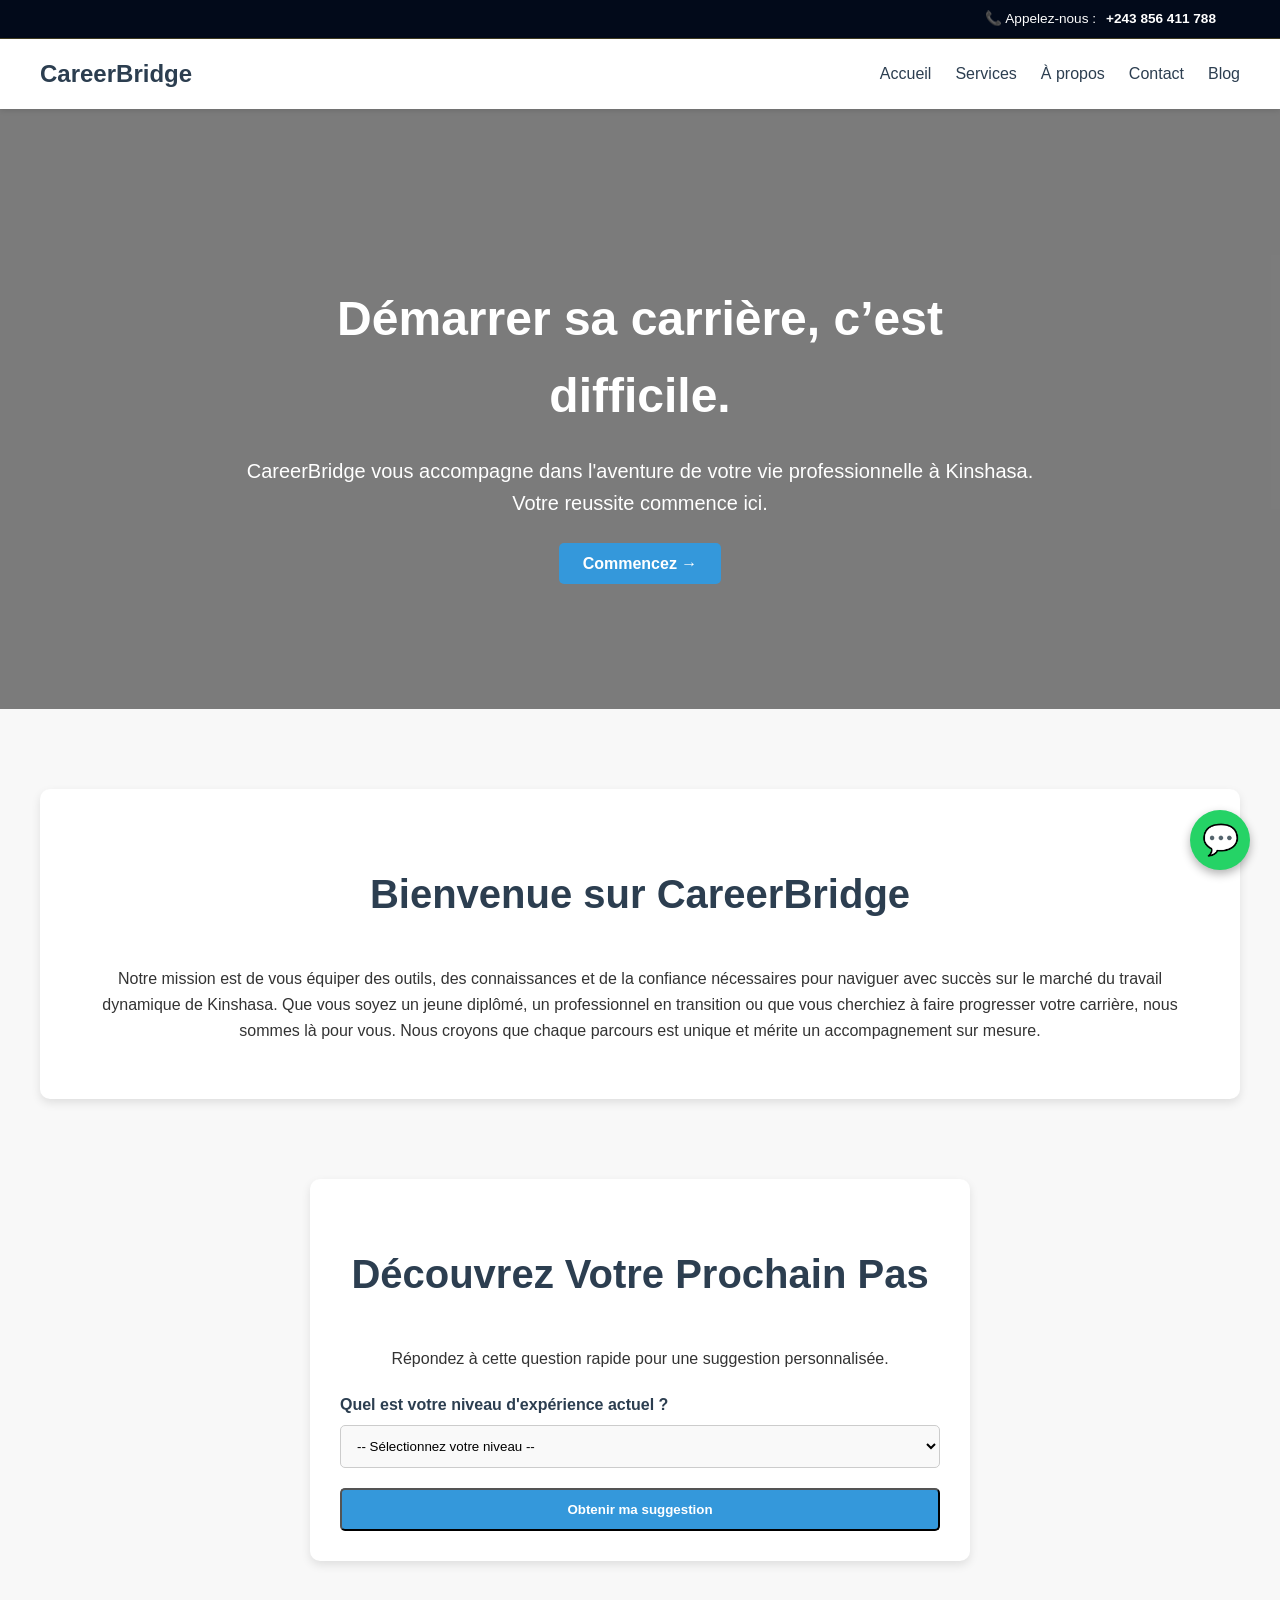
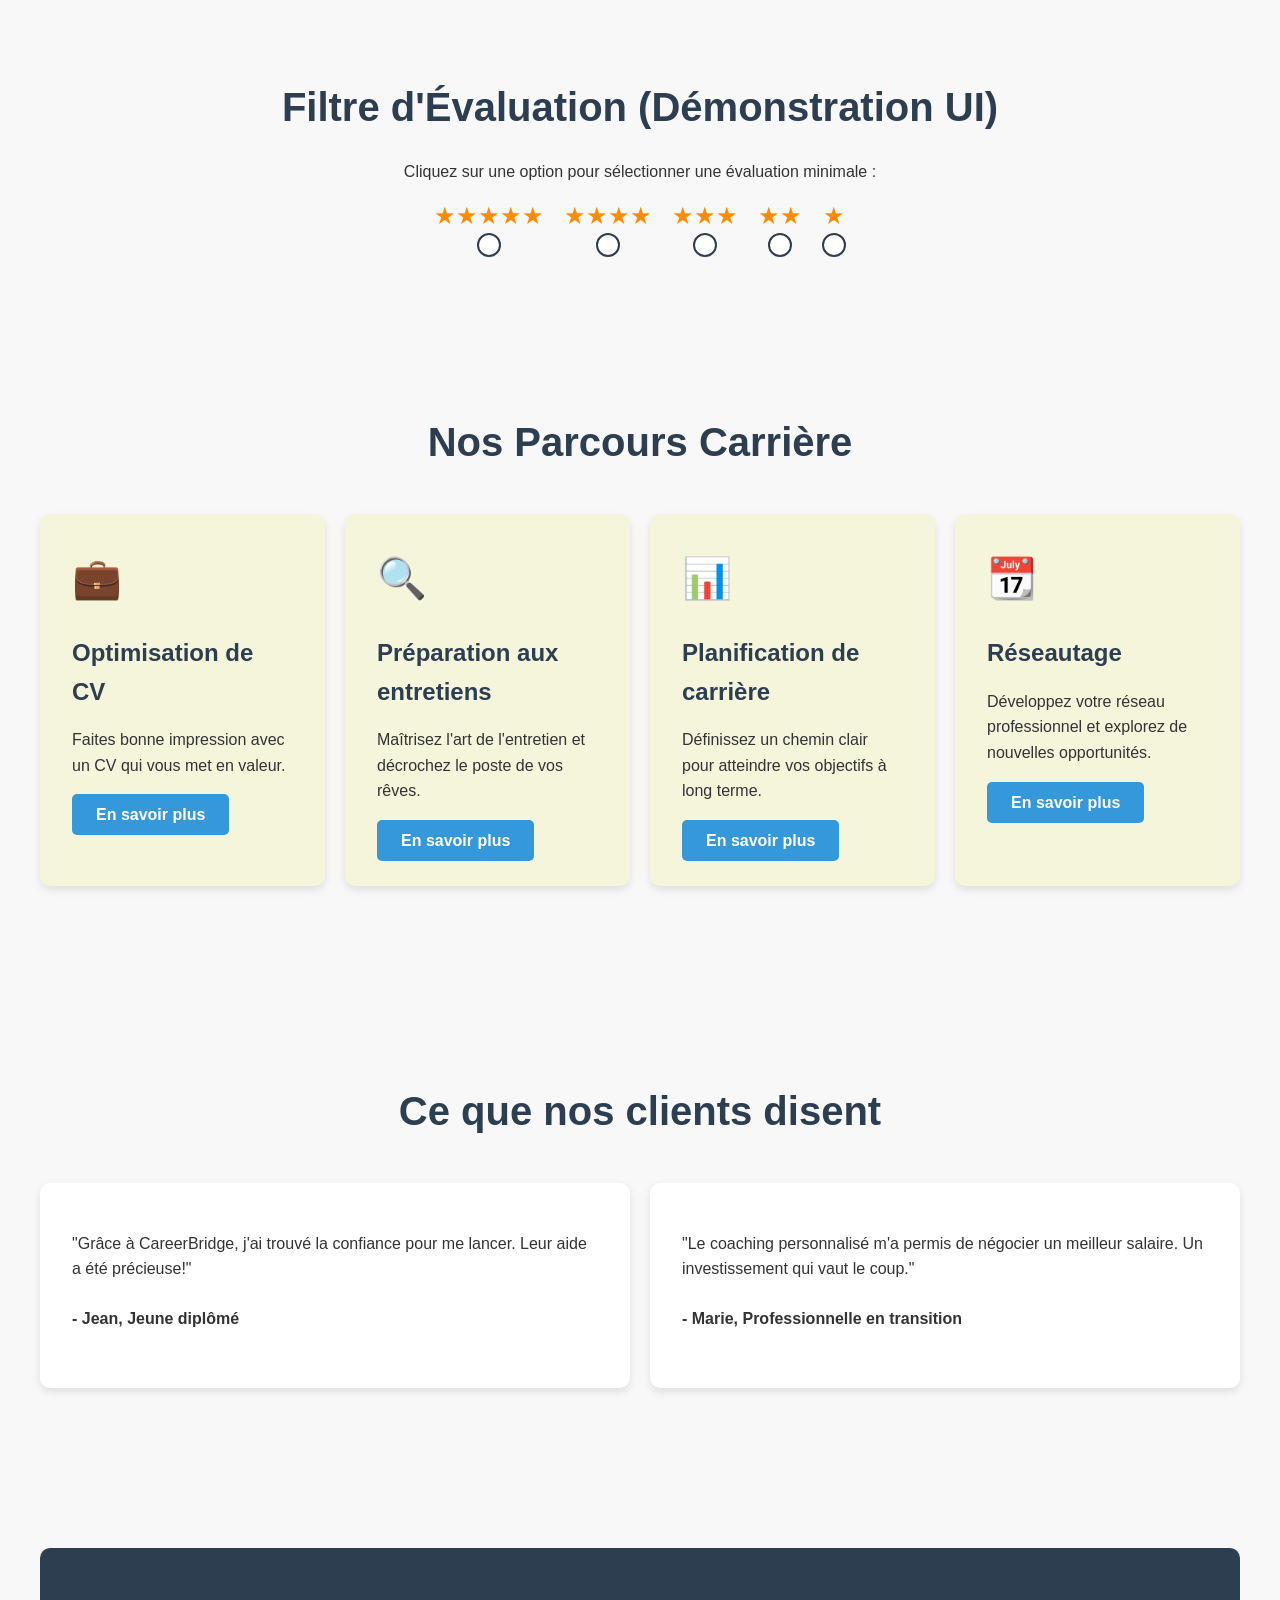
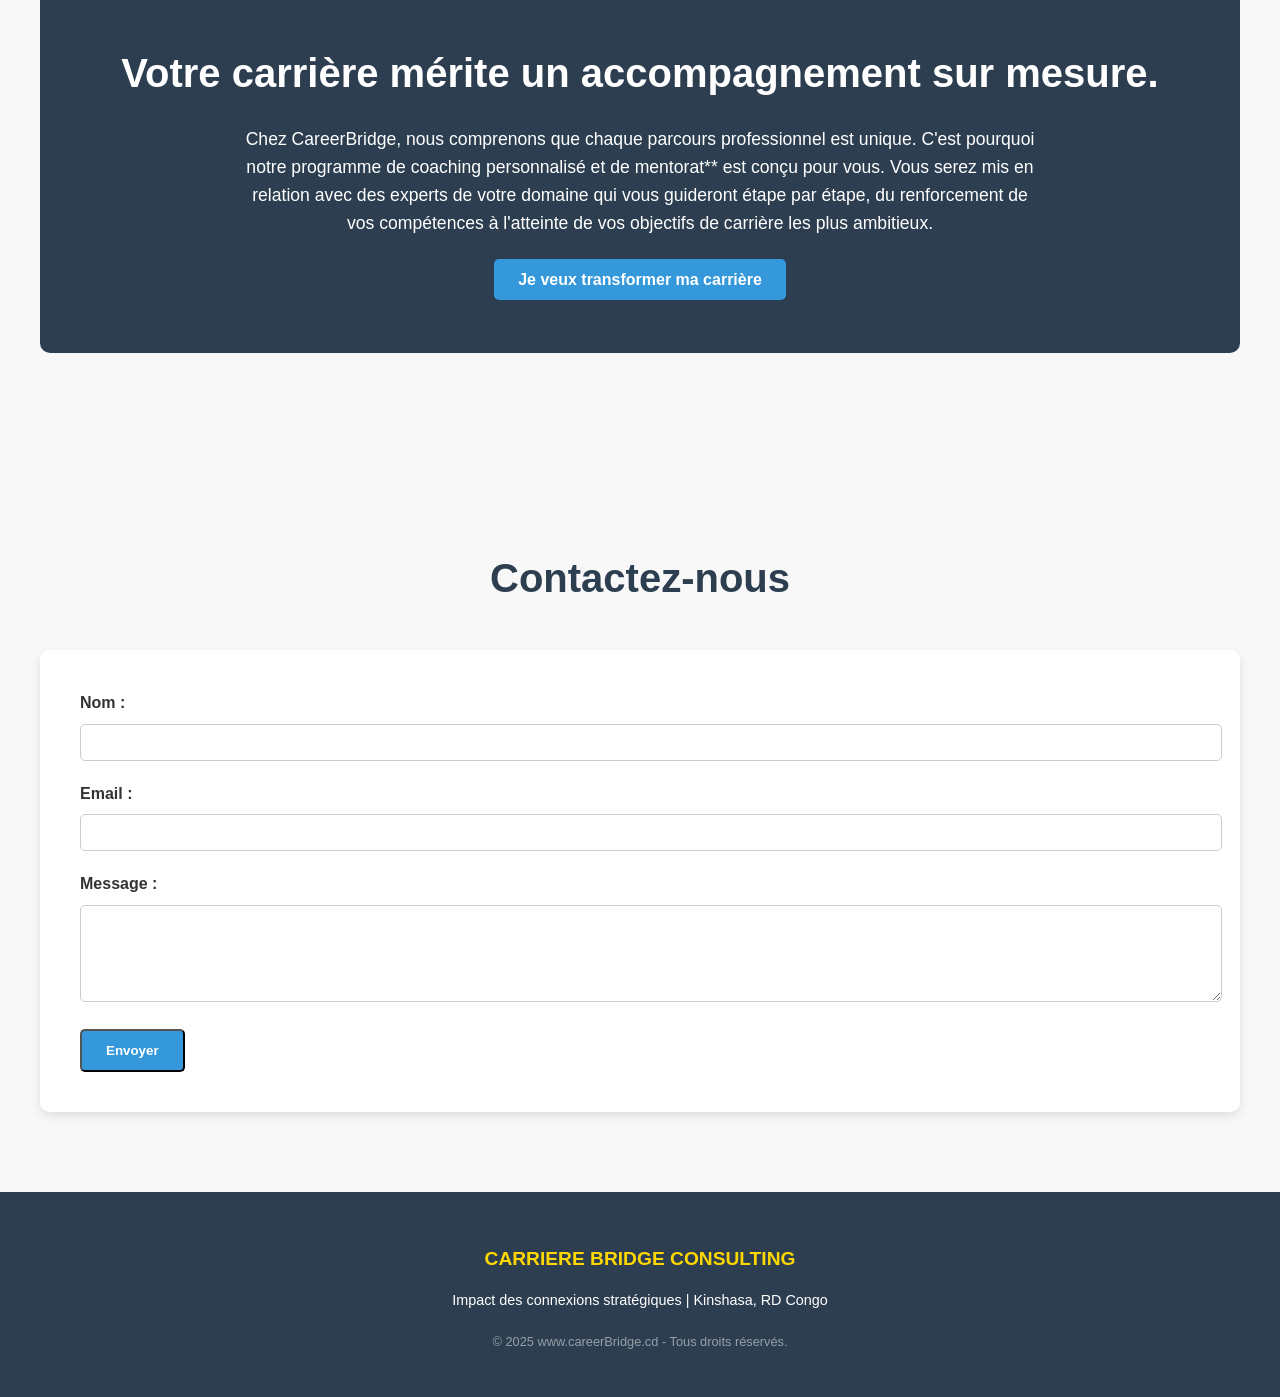
==== index.html @ 822ddd0a "make change" ====
<!DOCTYPE html>
<html lang="fr">
<head>
    <meta charset="UTF-8">
    <meta name="viewport" content="width=device-width, initial-scale=1.0">
    <title>CareerBridge - Accueil</title>
    <meta name="description" content="carrièrebbridge, coaching de carrière à Kinshasa, aide à la recherche d'emploi, optimisation de CV, preparation aux entretiens d'embauche, planification de carrère professionnelle, reseautage professionnel.">
    <meta name="author" content="William Pelo Kibwila">
    <link rel="stylesheet" href="styles/carrière-coaching.css">
    <script src="scripts/carriere-coaching.js" defer></script>
    <link rel="preconnect" href="https://fonts.googleapis.com">
    <link rel="preconnect" href="https://fonts.gstatic.com" crossorigin>
    <link href="https://fonts.googleapis.com/css2?family=Sansita+Sans:ital,wght@0,300..800;1,300..800&family=Roboto:ital@0;1&display=swap" rel="stylesheet">
</head>
<body>
    <div class="top-bar">
        📞 Appelez-nous : <a href="tel:+243856411788">+243 856 411 788</a>
    </div>
    <header class="navbar">
        <div class="container nav-content">
            <a href="index.html" class="logo">CareerBridge</a>
            <ul class="nav-links" id="nav-menu">
                <li><a href="index.html">Accueil</a></li>
                 <li><a href="services.html">Services</a></li>
                <li><a href="a-propos.html">À propos</a></li>
                <li><a href="#contact">Contact</a></li>
                <li><a href="blog.html">Blog</a></li>
            </ul>
            <div class="menu-toggle" id="menu-toggle">
                <span class="hamburger"></span>
            </div>
        </div>
    </header>

    <main>
        <!-- Section Hero Banner -->
        <section class="hero-banner">
            <div class="hero-content">
                <h1>Démarrer sa carrière, c’est difficile.</h1>
                <p>CareerBridge vous accompagne dans l'aventure de votre vie professionnelle à Kinshasa. Votre reussite commence ici.</p>
                <a href="#contact" class="btn">Commencez &rarr;</a>
            </div>
        </section>

        <!-- Section de bienvenue -->
        <section class="section container">
            <div class="welcome-message">
                <h2 class="section-heading">Bienvenue sur CareerBridge</h2>
                <p>Notre mission est de vous équiper des outils, des connaissances et de la confiance nécessaires pour naviguer avec succès sur le marché du travail dynamique de Kinshasa. Que vous soyez un jeune diplômé, un professionnel en transition ou que vous cherchiez à faire progresser votre carrière, nous sommes là pour vous. Nous croyons que chaque parcours est unique et mérite un accompagnement sur mesure.</p>
            </div>
        </section>

        <!-- Section Suggestion de Carrière (JS Conditional Branching Demo) -->
         <section class="section container" style="padding-top: 0;">
            <div class="career-quiz-container">
                <h2 class="section-heading">Découvrez Votre Prochain Pas</h2>
                <p class="text-center mb-6">Répondez à cette question rapide pour une suggestion personnalisée.</p>
                <form id="career-quiz-form" class="quiz-form">
                    <label for="experience-level" class="quiz-label">
                        Quel est votre niveau d'expérience actuel ?
                    </label>
                    <select id="experience-level" class="quiz-input" required>
                        <option value="" disabled selected>-- Sélectionnez votre niveau --</option>
                        <option value="student">Étudiant / Diplômé sans expérience</option>
                        <option value="junior">Junior (1-3 ans d'expérience)</option>
                        <option value="mid">Intermédiaire (3-7 ans d'expérience)</option>
                        <option value="senior">Senior (7+ ans / Transition de carrière)</option>
                    </select>
                    
                    <button type="submit" class="btn quiz-btn">Obtenir ma suggestion</button>
                </form>
                
                <div id="quiz-result" class="quiz-result-box" style="display: none;">
                    <h3 class="result-title">Résultat :</h3>
                    <p class="result-text"></p>
                    <a href="#" class="btn btn-secondary" id="quiz-link" style="display: none;">Voir les ressources</a>
                </div>
            </div>
        </section>

        <!-- Section Filtre d'Évaluation (Démonstration du composant demandé) -->
        <section class="section container" style="padding: 0 0 40px 0;">
            <h2 class="section-heading" style="margin-bottom: 20px;">Filtre d'Évaluation (Démonstration UI)</h2>
            <p style="text-align: center; margin-bottom: 20px;">Cliquez sur une option pour sélectionner une évaluation minimale :</p>
            <div class="rating-filter-container">
                <!-- Groupe 5 Étoiles -->
                <label class="rating-option">
                    <input type="radio" name="rating-filter" value="5">
                    <div class="rating-display">
                        <span class="stars">&#9733;&#9733;&#9733;&#9733;&#9733;</span>
                        <span class="custom-checkbox"></span>
                    </div>
                </label>
                
                <!-- Groupe 4 Étoiles -->
                <label class="rating-option">
                    <input type="radio" name="rating-filter" value="4">
                    <div class="rating-display">
                        <span class="stars">&#9733;&#9733;&#9733;&#9733;</span>
                        <span class="custom-checkbox"></span>
                    </div>
                </label>
                
                <!-- Groupe 3 Étoiles -->
                <label class="rating-option">
                    <input type="radio" name="rating-filter" value="3">
                    <div class="rating-display">
                        <span class="stars">&#9733;&#9733;&#9733;</span>
                        <span class="custom-checkbox"></span>
                    </div>
                </label>
                
                <!-- Groupe 2 Étoiles -->
                <label class="rating-option">
                    <input type="radio" name="rating-filter" value="2">
                    <div class="rating-display">
                        <span class="stars">&#9733;&#9733;</span>
                        <span class="custom-checkbox"></span>
                    </div>
                </label>
                
                <!-- Groupe 1 Étoile -->
                <label class="rating-option">
                    <input type="radio" name="rating-filter" value="1">
                    <div class="rating-display">
                        <span class="stars">&#9733;</span>
                        <span class="custom-checkbox"></span>
                    </div>
                </label>
            </div>
        </section>

        <!-- Section Cartes “Parcours Carrière” -->
        <section class="section container">
            <h2 class="section-heading">Nos Parcours Carrière</h2>
            <div class="cartes-container">
                <div class="carte">
                    <span class="carte-icone">&#x1F4BC;</span>
                    <h3>Optimisation de CV</h3>
                    <p>Faites bonne impression avec un CV qui vous met en valeur.</p>
                    <a href="services.html" class="btn">En savoir plus</a>
                </div>
                <div class="carte">
                    <span class="carte-icone">&#x1F50D;</span>
                    <h3>Préparation aux entretiens</h3>
                    <p>Maîtrisez l'art de l'entretien et décrochez le poste de vos rêves.</p>
                    <a href="services.html" class="btn">En savoir plus</a>
                </div>
                <div class="carte">
                    <span class="carte-icone">&#x1F4CA;</span>
                    <h3>Planification de carrière</h3>
                    <p>Définissez un chemin clair pour atteindre vos objectifs à long terme.</p>
                    <a href="services.html" class="btn">En savoir plus</a>
                </div>
                <div class="carte">
                    <span class="carte-icone">&#x1F4C6;</span>
                    <h3>Réseautage</h3>
                    <p>Développez votre réseau professionnel et explorez de nouvelles opportunités.</p>
                    <a href="services.html" class="btn">En savoir plus</a>
                </div>
            </div>
        </section>
        
        <!-- Section Témoignages -->
        <section class="section container">
            <h2 class="section-heading">Ce que nos clients disent</h2>
            <div class="cartes-container">
                <div class="carte" style="background-color: white;">
                    <p>"Grâce à CareerBridge, j'ai trouvé la confiance pour me lancer. Leur aide a été précieuse!"</p>
                    <p><strong>- Jean, Jeune diplômé</strong></p>
                </div>
                <div class="carte" style="background-color: white;">
                    <p>"Le coaching personnalisé m'a permis de négocier un meilleur salaire. Un investissement qui vaut le coup."</p>
                    <p><strong>- Marie, Professionnelle en transition</strong></p>
                </div>
            </div>
        </section>

        <!-- Section Vente (Sales Pitch) -->
        <section class="section container">
            <div class="sales-pitch">
                <h2>Votre carrière mérite un accompagnement sur mesure.</h2>
                <p>
                    Chez CareerBridge, nous comprenons que chaque parcours professionnel est unique. C'est pourquoi notre programme de coaching personnalisé et de mentorat** est conçu pour vous. Vous serez mis en relation avec des experts de votre domaine qui vous guideront étape par étape, du renforcement de vos compétences à l'atteinte de vos objectifs de carrière les plus ambitieux.
                </p>
                <a href="#contact" class="btn">Je veux transformer ma carrière</a>
            </div>
        </section>

        <!-- Section Contact -->
        <section class="section container" id="contact">
            <h2 class="section-heading">Contactez-nous</h2>
            <div class="form-container">
                <div id="status-message" class="message-status"></div>
                <form id="contact-form">
                    <label for="nom">Nom :</label>
                    <input type="text" id="nom" name="nom" required>

                    <label for="email">Email :</label>
                    <input type="email" id="email" name="email" required>

                    <label for="message">Message :</label>
                    <textarea id="message" name="message" rows="5" required></textarea>

                    <button type="submit" class="btn">Envoyer</button>
                </form>
            </div>
        </section>
    </main>

    <footer class="footer">
        <p style="color: gold; font-weight: bold; margin-bottom: 7px; font-size: 1.2rem;">CARRIERE BRIDGE CONSULTING</p>
        <p>Impact des connexions stratégiques | Kinshasa, RD Congo</p>
        <p style="font-size: 0.8rem; margin-top: 20px; opacity: 0.5;">&copy; 2025 www.careerBridge.cd - Tous droits réservés.</p>
    </footer>

    <a href="https://wa.me/243856411788" class="whatsapp-float">💬</a>
</body>
</html>
---- styles/carrière-coaching.css ----
:root {
    --couleur-primaire: #2c3e50; /* Bleu marine */
    --couleur-secondaire: #f5f5dc; /* Beige */
    --couleur-bouton: #3498db; /* Bleu foncé */
    --couleur-texte: #333;
}

body {
    font-family: Arial, sans-serif;
    margin: 0;
    padding: 0;
    color: var(--couleur-texte);
    background-color: #f8f8f8;
    line-height: 1.6;
}

.top-bar {
            background: #020a1a;
            color: white;
            padding: 8px 5%;
            display: flex;
            justify-content: flex-end;
            font-size: 0.85rem;
            border-bottom: 1px solid rgba(212, 175, 55, 0.3);
        }

.top-bar a { color: var(--gold); text-decoration: none; font-weight: bold; margin-left: 10px; }


.container {
    max-width: 1200px;
    margin: 0 auto;
    padding: 0 20px;
}

/* Navbar */
.navbar {
    background: #fff;
    padding: 1rem 0;
    box-shadow: 0 2px 5px rgba(0,0,0,0.1);
    position: sticky;
    top: 0;
    z-index: 1000;
}

.navbar .nav-content {
    display: flex;
    justify-content: space-between;
    align-items: center;
}

.navbar .logo {
    font-size: 1.5rem;
    font-weight: bold;
    color: var(--couleur-primaire);
    display: flex; /* Permet d'aligner l'icône et le texte */
    align-items: center;
    text-decoration: none;
}

/* Style spécifique pour le nouveau logo */
.logo-icon {
    font-size: 1.8rem;
    color: var(--couleur-bouton); /* Bleu foncé pour l'icône */
    margin-right: 8px;
    line-height: 1;
    /* Symbole de pont (comme un pont) avec une flèche (ascension) */
}

.navbar .nav-links {
    list-style: none;
    display: flex;
    gap: 1.5rem;
    margin: 0;
    padding: 0;
}

.navbar a {
    text-decoration: none;
    color: var(--couleur-primaire);
    font-weight: 500;
    transition: color 0.3s ease;
}

.navbar a:hover {
    color: var(--couleur-bouton);
}

.navbar .menu-toggle {
    display: none;
    cursor: pointer;
}

.navbar .hamburger {
    width: 25px;
    height: 3px;
    background: var(--couleur-primaire);
    position: relative;
    transition: 0.3s;
}
.navbar .hamburger::before,
.navbar .hamburger::after {
    content: '';
    position: absolute;
    width: 25px;
    height: 3px;
    background: var(--couleur-primaire);
    transition: 0.3s;
}
.navbar .hamburger::before { top: -8px; }
.navbar .hamburger::after { top: 8px; }


/* Hero Banner */
.hero-banner {
    background: url('https://placehold.co/1200x600/60A5FA/FFFFFF?text=Etudiants+et+jeunes+professionnels+à+Kinshasa') no-repeat center center/cover;
    height: 600px;
    display: flex;
    align-items: center;
    justify-content: center;
    text-align: center;
    color: white;
    position: relative;
    overflow: hidden;
    z-index: 1;
}

.hero-banner::before {
    content: '';
    position: absolute;
    top: 0;
    left: 0;
    width: 100%;
    height: 100%;
    background: rgba(0,0,0,0.5);
    z-index: -1;
}

.hero-banner .hero-content {
    max-width: 800px;
    padding: 20px;
}

.hero-banner h1 {
    font-size: 3rem;
    margin-bottom: 10px;
}

.hero-banner p {
    font-size: 1.25rem;
    margin-bottom: 2rem;
}

.btn {
    background: var(--couleur-bouton);
    color: white;
    padding: 12px 24px;
    text-decoration: none;
    border-radius: 5px;
    font-weight: bold;
    transition: background 0.3s ease, transform 0.3s ease;
}

.btn:hover {
    background: #2980b9;
    transform: scale(1.05);
}

/* Sections */
.section {
    padding: 80px 0;
}

.section-heading {
    text-align: center;
    font-size: 2.5rem;
    margin-bottom: 40px;
    color: var(--couleur-primaire);
}

.welcome-message {
    background-color: #fff;
    box-shadow: 0 4px 10px rgba(0,0,0,0.1);
    text-align: center;
    padding: 40px;
    border-radius: 10px;
}

/* Cartes de parcours */
.cartes-container {
    display: grid;
    grid-template-columns: repeat(auto-fit, minmax(250px, 1fr));
    gap: 20px;
}

.carte {
    background-color: var(--couleur-secondaire);
    border-radius: 10px;
    padding: 2rem;
    box-shadow: 0 4px 8px rgba(0,0,0,0.1);
    transition: transform 0.3s ease, box-shadow 0.3s ease;
}

.carte:hover {
    transform: translateY(-10px);
    box-shadow: 0 8px 16px rgba(0,0,0,0.2);
}

.carte-icone {
    font-size: 2.5rem;
    color: var(--couleur-bouton);
    margin-bottom: 1rem;
}

.carte h3 {
    font-size: 1.5rem;
    margin-bottom: 0.5rem;
    color: var(--couleur-primaire);
}

.carte p {
    font-size: 1rem;
    margin-bottom: 1.5rem;
}

.sales-pitch {
    background-color: #2c3e50;
    color: white;
    padding: 60px 20px;
    text-align: center;
    border-radius: 10px;
}

.sales-pitch h2 {
    font-size: 2.5rem;
    margin-bottom: 20px;
}

.sales-pitch p {
    font-size: 1.1rem;
    max-width: 800px;
    margin: 0 auto 30px;
}

/* Formulaire de contact */
.form-container {
    background-color: #fff;
    padding: 40px;
    border-radius: 10px;
    box-shadow: 0 4px 10px rgba(0,0,0,0.1);
}

.form-container label {
    display: block;
    margin-bottom: 8px;
    font-weight: bold;
}

.form-container input,
.form-container textarea {
    width: 100%;
    padding: 10px;
    border: 1px solid #ccc;
    border-radius: 5px;
    margin-bottom: 20px;
}

.message-status {
    padding: 15px;
    margin-bottom: 20px;
    border-radius: 5px;
    text-align: center;
    font-weight: bold;
    display: none;
}

.message-status.success {
    background-color: #d4edda;
    color: #155724;
}

.message-status.error {
    background-color: #f8d7da;
    color: #721c24;
}

/* Footer */
.footer {
    background: var(--couleur-primaire);
    color: #fff;
    text-align: center;
    padding: 2rem 0;
    font-size: 0.9rem;
}

/* Responsive Design */
@media (max-width: 768px) {
    .navbar .nav-links {
        display: none;
        flex-direction: column;
        position: absolute;
        top: 65px;
        left: 0;
        width: 100%;
        background: #fff;
        box-shadow: 0 4px 5px rgba(0,0,0,0.1);
        padding: 1rem 0;
        text-align: center;
    }

    .navbar .nav-links.active {
        display: flex;
    }
    
    .navbar .menu-toggle {
        display: block;
    }
}
    /* --- Styles pour le composant de filtre d'évaluation (Étoiles/Checkbox) --- */
    .rating-filter-container {
        display: flex;
        justify-content: center;
        gap: 20px;
        flex-wrap: wrap;
        margin-top: 20px;
    }

    .rating-option {
        cursor: pointer;
        display: inline-flex;
        flex-direction: column;
        align-items: center;
        transition: opacity 0.2s;
    }

    /* Cacher l'input radio natif */
    .rating-option input[type="radio"] {
        position: absolute;
        opacity: 0;
        width: 1px;
        height: 1px;
        overflow: hidden;
        pointer-events: none;
    }

    /* Affichage des étoiles */
    .stars {
        font-size: 1.5rem;
        color: rgb(255, 140, 0);
        margin-bottom: 5px; /* Espace entre les étoiles et le checkbox */
        line-height: 1;
        white-space: nowrap; /* Empêche les étoiles de se casser sur plusieurs lignes */
    }
    
    /* Conteneur pour l'alignement vertical */
    .rating-display {
        display: flex;
        flex-direction: column;
        align-items: center;
    }

    /* Style du checkbox circulaire (l'élément visuel) */
    .custom-checkbox {
        width: 20px;
        height: 20px;
        border-radius: 50%;
        border: 2px solid var(--couleur-primaire);
        background-color: white;
        box-shadow: inset 0 0 0 0 white; /* Pour la transition */
        transition: all 0.2s ease-in-out;
        display: block;
        position: relative;
    }

    /* Style lorsque le radio est COCHÉ */
    .rating-option input[type="radio"]:checked + .rating-display .custom-checkbox {
        background-color: var(--couleur-bouton); /* Remplissage bleu foncé */
        border-color: var(--couleur-bouton);
        box-shadow: inset 0 0 0 3px white; /* Effet de cercle intérieur blanc */
    }
    
    /* Effet au survol */
    .rating-option:hover {
        opacity: 0.8;
    }
    
    /* --- Styles pour l'Outil de Suggestion de Carrière --- */
    .career-quiz-container {
        background-color: #fff;
        padding: 30px;
        border-radius: 10px;
        box-shadow: 0 4px 10px rgba(0,0,0,0.1);
        max-width: 600px;
        margin: 0 auto;
        text-align: center;
    }
    .quiz-form {
        text-align: left;
        margin-top: 20px;
    }
    .quiz-label {
        display: block;
        margin-bottom: 8px;
        font-weight: bold;
        color: var(--couleur-primaire);
    }
    .quiz-input {
        width: 100%;
        padding: 12px;
        border: 1px solid #ccc;
        border-radius: 5px;
        margin-bottom: 20px;
        background-color: #f9f9f9;
    }
    .quiz-btn {
        display: block;
        width: 100%;
        text-align: center;
    }
    .quiz-result-box {
        margin-top: 30px;
        padding: 20px;
        border-radius: 8px;
        border: 2px solid var(--couleur-bouton);
        background-color: #eaf4fb;
        text-align: center;
    }
    .result-title {
        color: var(--couleur-primaire);
        font-size: 1.5rem;
        margin-bottom: 10px;
    }
    .btn-secondary {
        background: #f1c40f; /* Jaune pour l'accent */
        margin-top: 15px;
        display: inline-block !important;
    }

    /* --- Bouton flottant wattshapp --- */
    .whatsapp-float {
            position: fixed; bottom: 30px; right: 30px; background: #25D366;
            color: white; width: 60px; height: 60px; border-radius: 50%;
            display: flex; justify-content: center; align-items: center;
            font-size: 30px; box-shadow: 0 4px 10px rgba(0,0,0,0.3);
            text-decoration: none; z-index: 1000;
        }
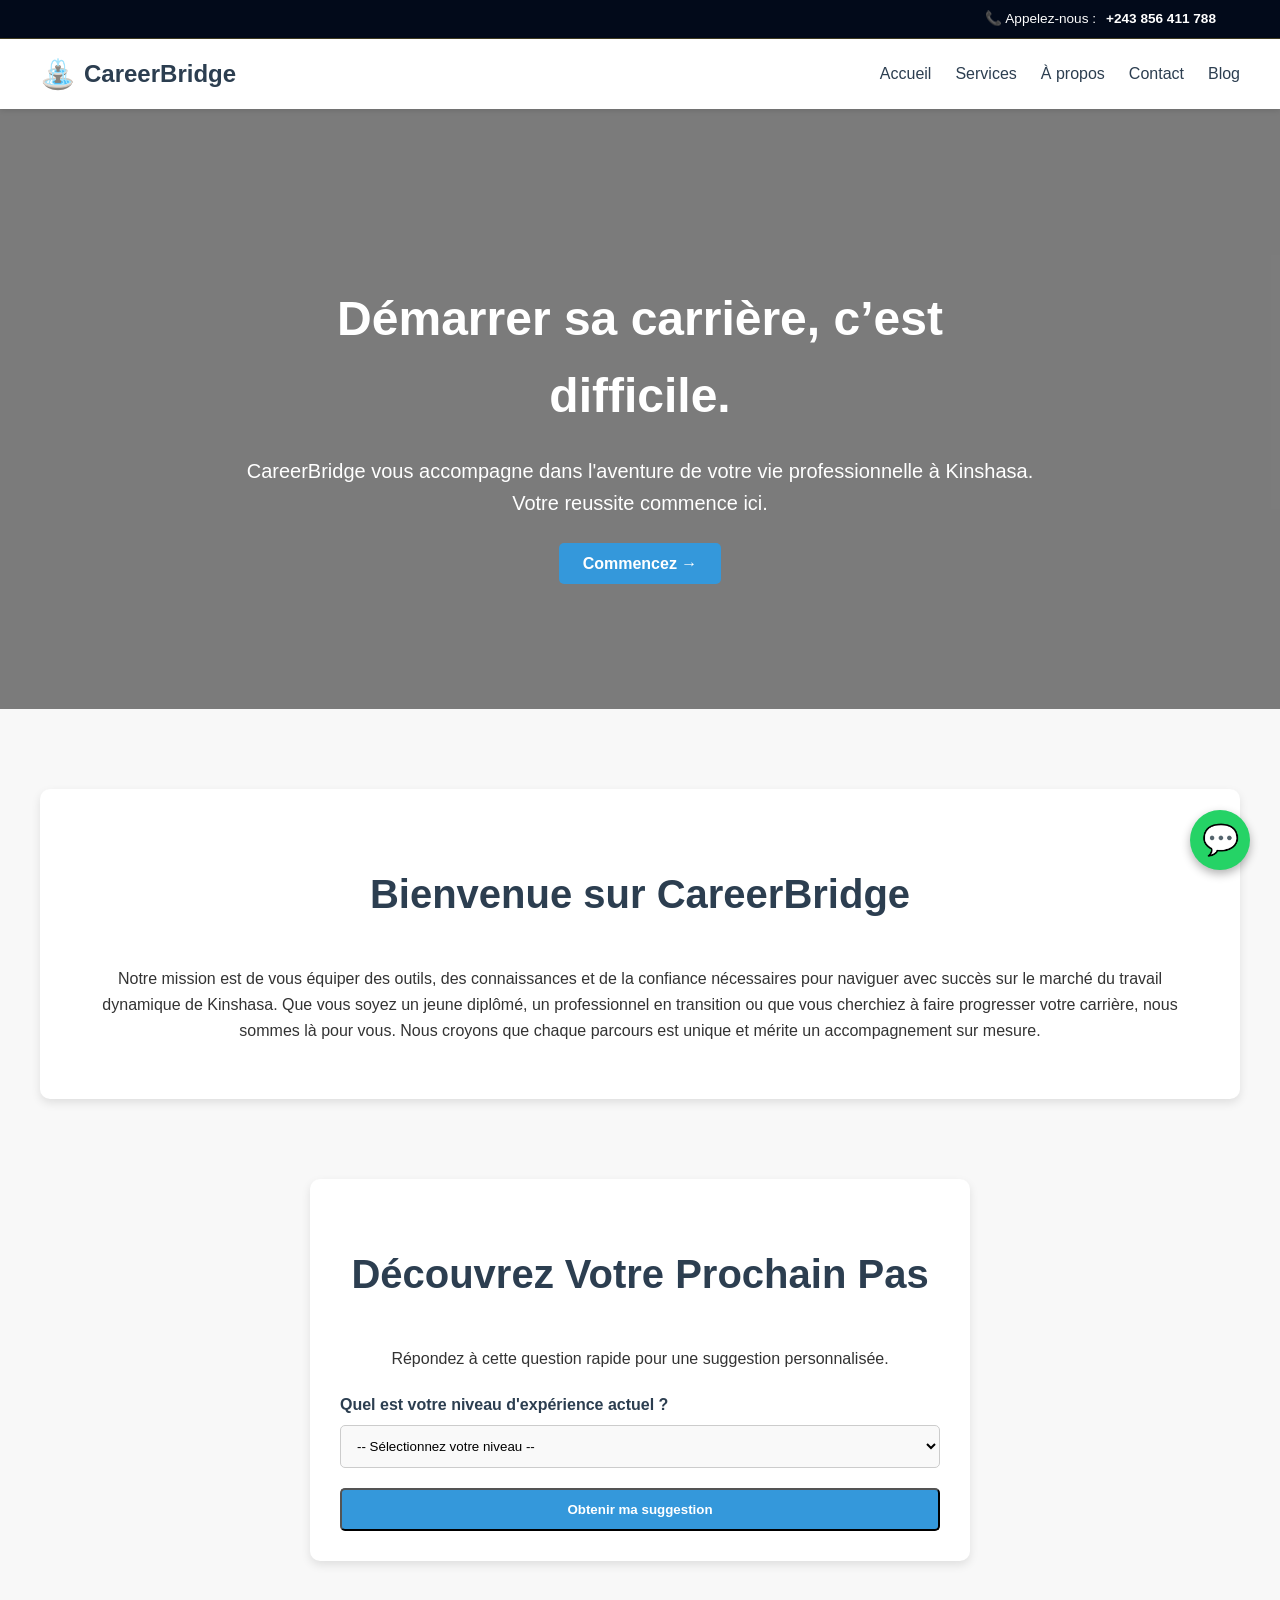
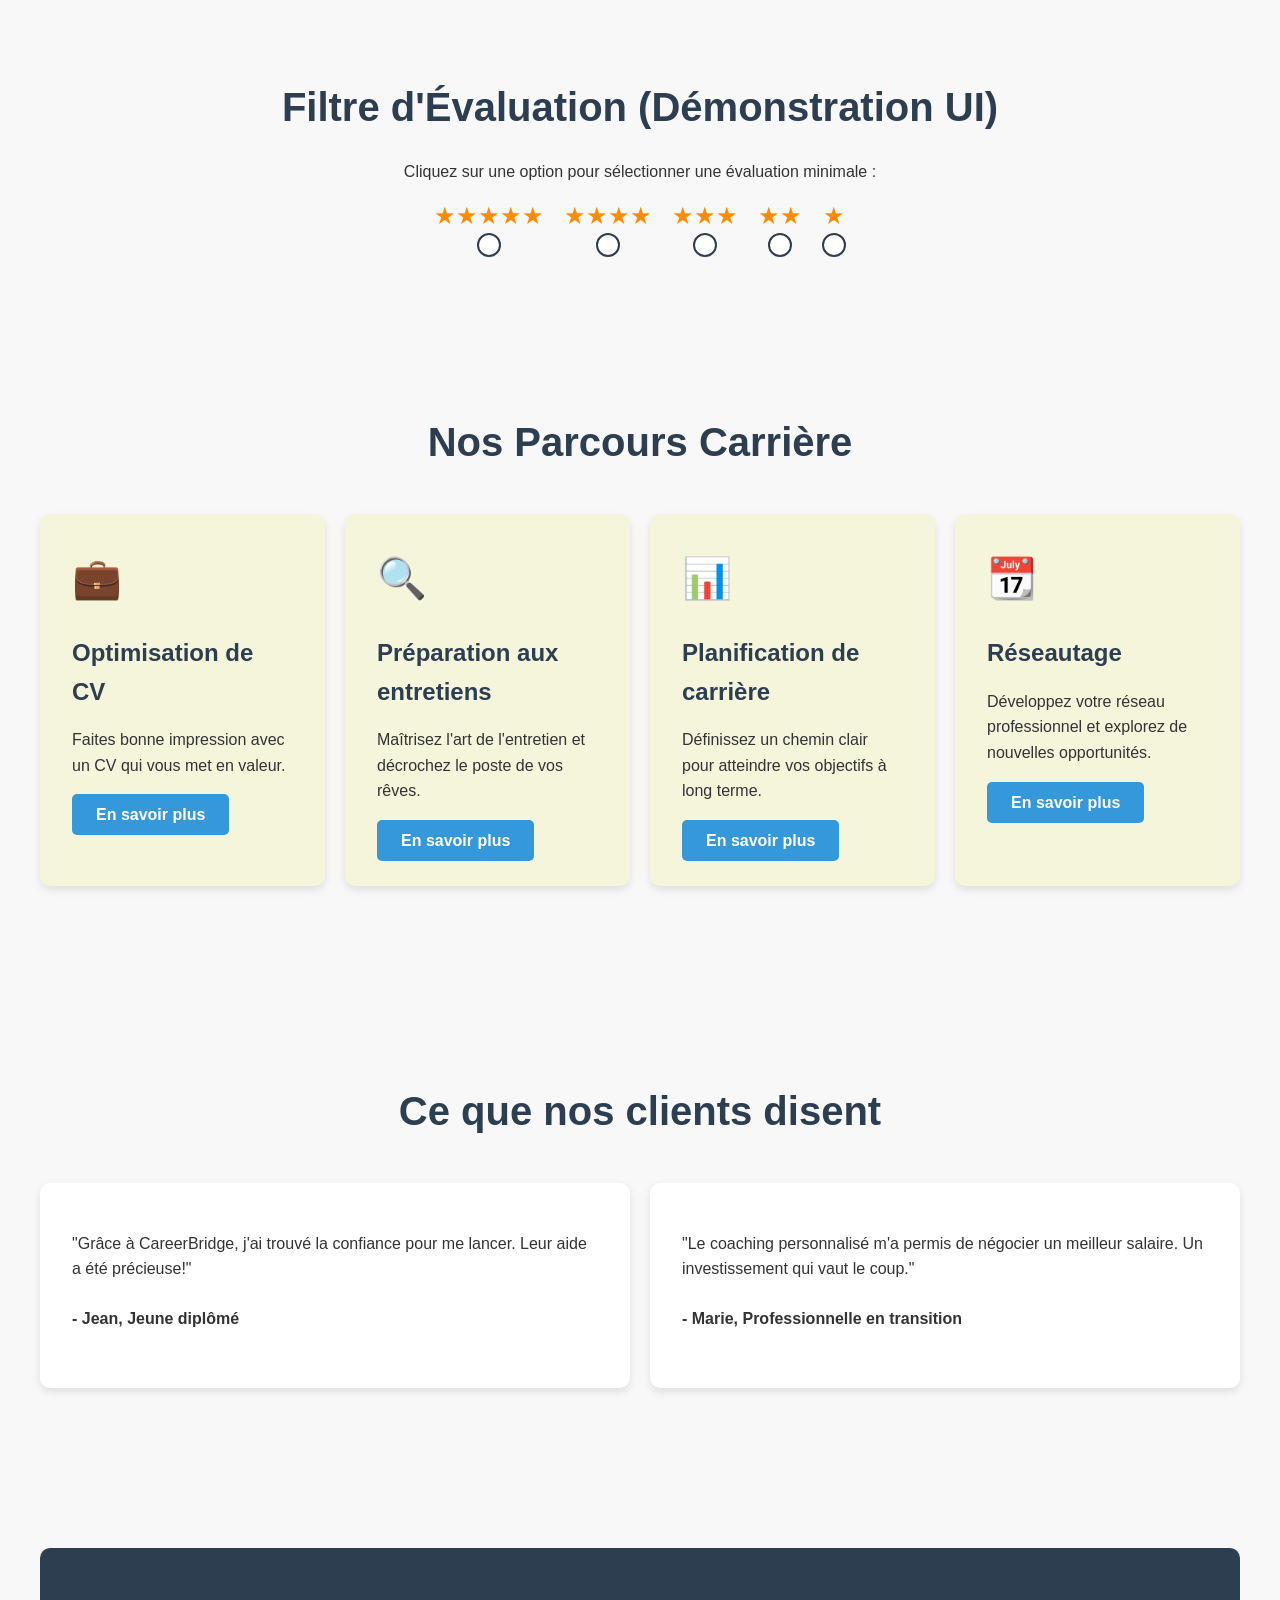
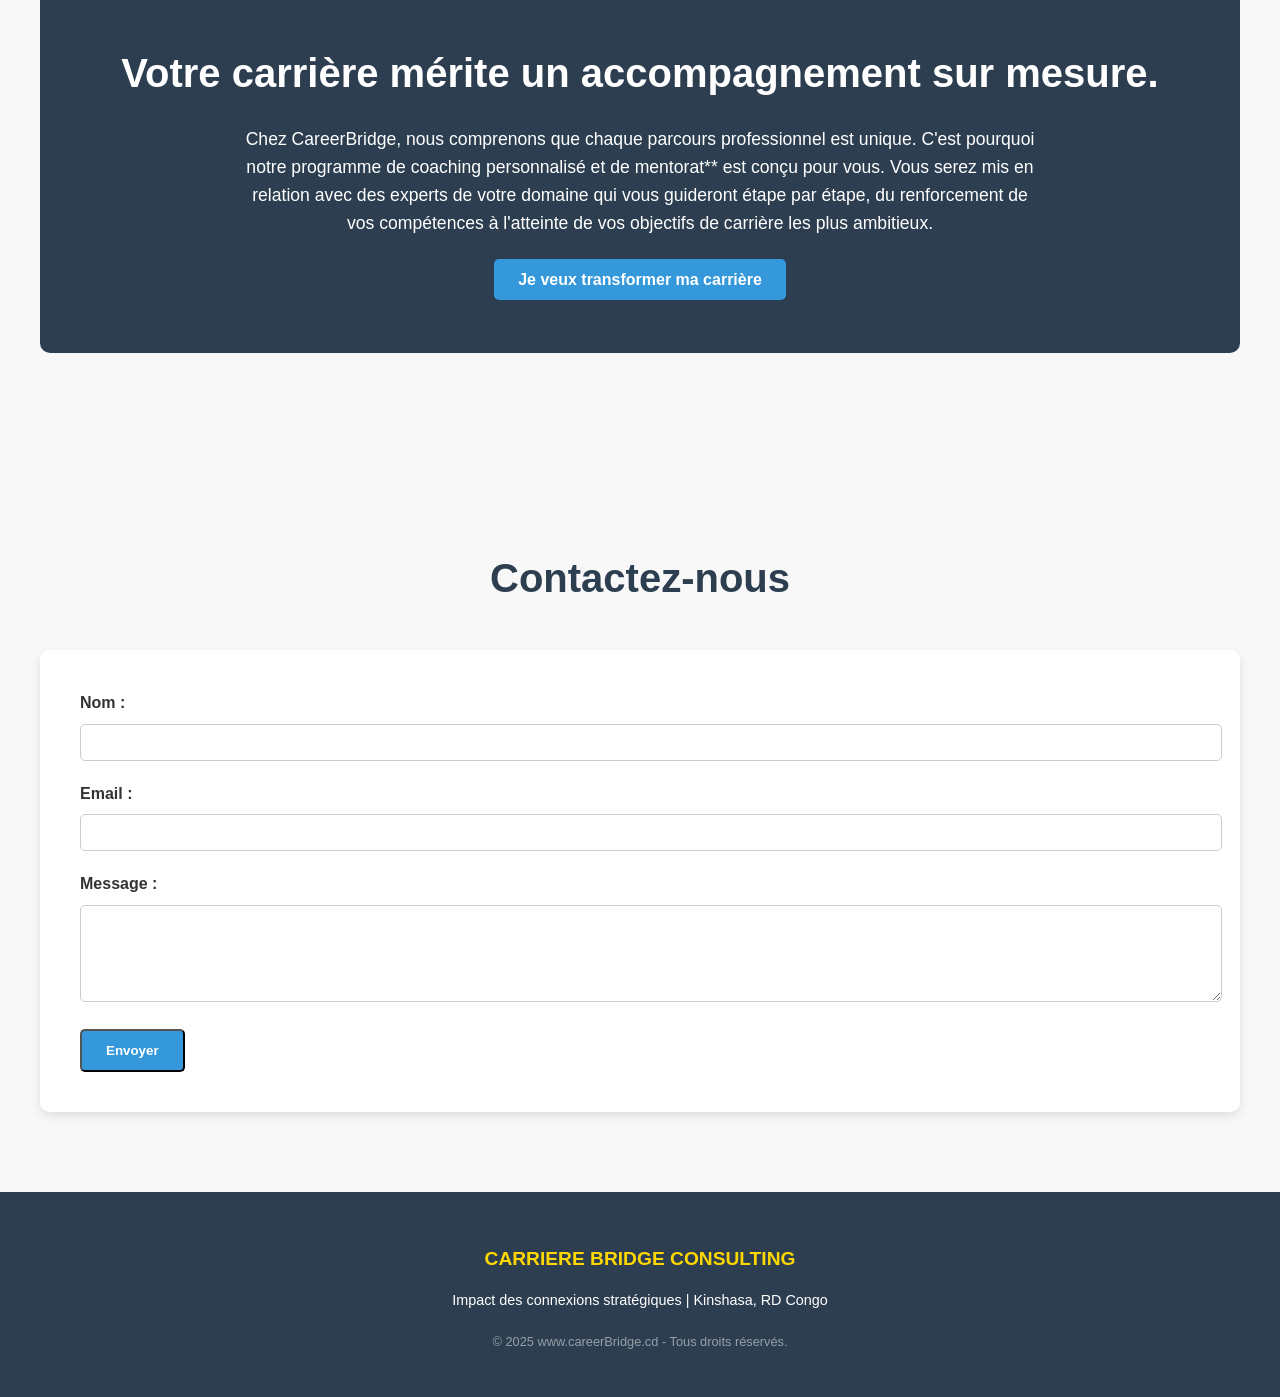
==== commit e596f0fd: "Make change" ====
--- a/index.html
+++ b/index.html
@@ -18,7 +18,7 @@
     </div>
     <header class="navbar">
         <div class="container nav-content">
-            <a href="index.html" class="logo">CareerBridge</a>
+            <a href="index.html" class="logo"><span class="logo-icon">&#x26F2;</span> <!-- Icône Pont / Flèche / Symbole de chemin -->CareerBridge</a>
             <ul class="nav-links" id="nav-menu">
                 <li><a href="index.html">Accueil</a></li>
                  <li><a href="services.html">Services</a></li>
